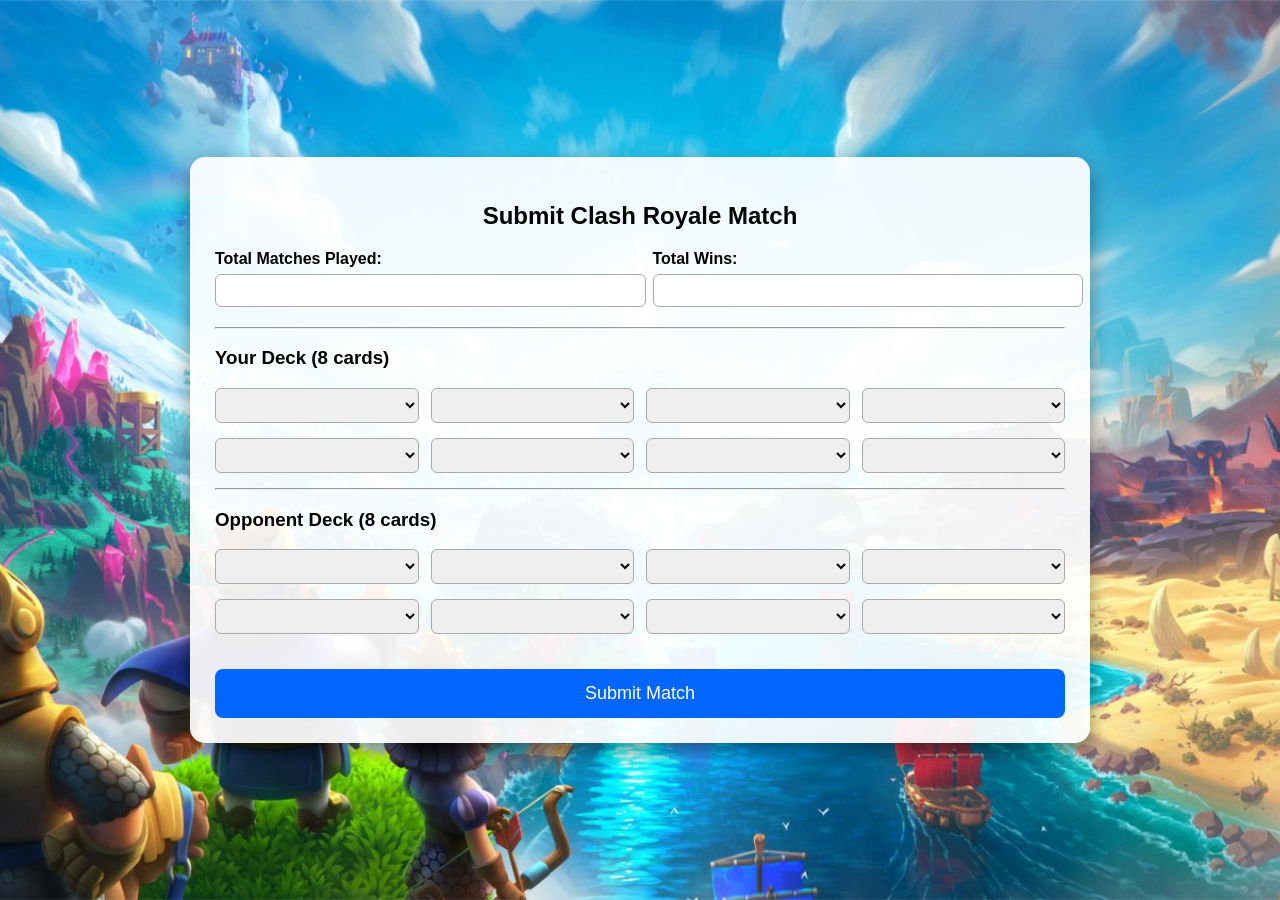
==== public/match.html @ ec216967 "Update HTML, APP.JS" ====
<!DOCTYPE html>
<html>
<head>
    <title>Clash Royale – Submit Match</title>
    <link rel="stylesheet" href="elegant-aero.css" />

    <style>
        html, body {
            height: 100%;
            margin: 0;
            overflow: hidden;
        }

        body {
            background-image: url("clash.jpg");
            background-size: cover;
            background-position: center;
            font-family: Arial, sans-serif;

            display: flex;
            flex-direction: column;
            align-items: center;
            justify-content: flex-start;
        }

        .container {
            width: 850px;
            background: rgba(255,255,255,0.92);
            padding: 25px;
            border-radius: 15px;
            margin: auto;
            box-shadow: 0 8px 20px rgba(0,0,0,0.4);
        }

        h2 {
            text-align: center;
            margin-bottom: 20px;
        }

        /* Matches / Wins side-by-side */
        .two-col {
            display: grid;
            grid-template-columns: 1fr 1fr;
            gap: 25px;
            margin-bottom: 20px;
        }

        .two-col input[type="number"] {
            width: 100%;
            padding: 8px;
            border-radius: 6px;
            border: 1px solid #aaa;
        }

        .two-col label {
            display: block;
            margin-bottom: 6px;
            font-weight: bold;
        }

        /* Deck card selects */
        .row {
            display: grid;
            grid-template-columns: repeat(4, 1fr);
            gap: 12px;
            margin-bottom: 15px;
        }

        select {
            width: 100%;
            padding: 8px;
            border-radius: 6px;
            border: 1px solid #aaa;
        }

        button {
            width: 100%;
            padding: 14px;
            margin-top: 20px;
            border: none;
            border-radius: 8px;
            font-size: 18px;
            background: #0066ff;
            color: white;
            cursor: pointer;
        }

        button:hover {
            background: #0044cc;
        }
    </style>
</head>

<body>

<div class="container elegant-aero">
    <h2>Submit Clash Royale Match</h2>

    <form action="/submit-match" method="GET">

        <!-- ⭐ MATCH STATS SIDE BY SIDE -->
        <div class="two-col">
            <div>
                <label>Total Matches Played:</label>
                <input type="number" name="matches" min="1" required>
            </div>

            <div>
                <label>Total Wins:</label>
                <input type="number" name="wins" min="0" required>
            </div>
        </div>

        <hr>

        <!-- PLAYER DECK -->
        <h3>Your Deck (8 cards)</h3>
        <div class="row">
            <select name="player1" class="playerCard"></select>
            <select name="player2" class="playerCard"></select>
            <select name="player3" class="playerCard"></select>
            <select name="player4" class="playerCard"></select>
        </div>
        <div class="row">
            <select name="player5" class="playerCard"></select>
            <select name="player6" class="playerCard"></select>
            <select name="player7" class="playerCard"></select>
            <select name="player8" class="playerCard"></select>
        </div>

        <hr>

        <!-- OPPONENT DECK -->
        <h3>Opponent Deck (8 cards)</h3>
        <div class="row">
            <select name="opp1" class="oppCard"></select>
            <select name="opp2" class="oppCard"></select>
            <select name="opp3" class="oppCard"></select>
            <select name="opp4" class="oppCard"></select>
        </div>
        <div class="row">
            <select name="opp5" class="oppCard"></select>
            <select name="opp6" class="oppCard"></select>
            <select name="opp7" class="oppCard"></select>
            <select name="opp8" class="oppCard"></select>
        </div>

        <button type="submit">Submit Match</button>

    </form>
</div>


<!-- ⭐ ONLY ONE COPY OF THE FULL CARD LIST -->
<template id="card-options">
    <option value="">-- Select Card --</option>

    <option value="26000000">Knight</option>
    <option value="26000001">Archers</option>
    <option value="26000002">Goblins</option>
    <option value="26000003">Giant</option>
    <option value="26000004">P.E.K.K.A</option>
    <option value="26000005">Minions</option>
    <option value="26000006">Balloon</option>
    <option value="26000007">Witch</option>
    <option value="26000008">Barbarians</option>
    <option value="26000009">Golem</option>
    <option value="26000010">Skeletons</option>
    <option value="26000011">Valkyrie</option>
    <option value="26000012">Skeleton Army</option>
    <option value="26000013">Bomber</option>
    <option value="26000014">Musketeer</option>
    <option value="26000015">Baby Dragon</option>
    <option value="26000016">Prince</option>
    <option value="26000017">Wizard</option>
    <option value="26000018">Mini P.E.K.K.A</option>
    <option value="26000019">Spear Goblins</option>
    <option value="26000020">Giant Skeleton</option>
    <option value="26000021">Hog Rider</option>
    <option value="26000022">Minion Horde</option>
    <option value="26000023">Ice Wizard</option>
    <option value="26000024">Royal Giant</option>
    <option value="26000025">Guards</option>
    <option value="26000026">Princess</option>
    <option value="26000027">Dark Prince</option>
    <option value="26000028">Three Musketeers</option>
    <option value="26000029">Lava Hound</option>
    <option value="26000030">Ice Spirit</option>
    <option value="26000031">Fire Spirits</option>
    <option value="26000032">Miner</option>
    <option value="26000033">Sparky</option>
    <option value="26000034">Bowler</option>
    <option value="26000035">Lumberjack</option>
    <option value="26000036">Battle Ram</option>
    <option value="26000037">Inferno Dragon</option>
    <option value="26000038">Ice Golem</option>
    <option value="26000039">Mega Minion</option>
    <option value="26000040">Dart Goblin</option>
    <option value="26000041">Goblin Gang</option>
    <option value="26000042">Electro Wizard</option>
    <option value="26000043">Elite Barbarians</option>
    <option value="26000044">Hunter</option>
    <option value="26000045">Executioner</option>
    <option value="26000046">Bandit</option>
    <option value="26000047">Royal Recruits</option>
    <option value="26000048">Night Witch</option>
    <option value="26000049">Bats</option>
    <option value="26000050">Royal Ghost</option>
    <option value="26000051">Ram Rider</option>
    <option value="26000052">Zappies</option>
    <option value="26000053">Rascals</option>
    <option value="26000054">Cannon Cart</option>
    <option value="26000055">Mega Knight</option>
    <option value="26000056">Skeleton Barrel</option>
    <option value="26000057">Flying Machine</option>
    <option value="26000058">Wall Breakers</option>
    <option value="26000059">Royal Hogs</option>
    <option value="26000060">Goblin Giant</option>
    <option value="26000061">Fisherman</option>
    <option value="26000062">Magic Archer</option>
    <option value="26000063">Electro Dragon</option>
    <option value="26000064">Firecracker</option>
    <option value="26000065">Elixir Golem</option>
    <option value="26000066">Battle Healer</option>
    <option value="26000067">Skeleton Dragons</option>
    <option value="26000068">Mother Witch</option>
    <option value="26000069">Electro Spirit</option>
    <option value="26000070">Electro Giant</option>
    <option value="26000071">Golden Knight</option>
    <option value="26000072">Archer Queen</option>
    <option value="26000073">Skeleton King</option>
    <option value="26000074">Mighty Miner</option>
    <option value="26000075">Monk</option>
    <option value="26000076">Phoenix</option>
    <option value="26000077">Little Prince</option>
    <option value="26000078">Goblin Shaman</option>

    <option value="27000000">Cannon</option>
    <option value="27000001">Goblin Hut</option>
    <option value="27000002">Mortar</option>
    <option value="27000003">Inferno Tower</option>
    <option value="27000004">Bomb Tower</option>
    <option value="27000005">Barbarian Hut</option>
    <option value="27000006">Tesla</option>
    <option value="27000007">Elixir Collector</option>
    <option value="27000008">X-Bow</option>
    <option value="27000009">Tombstone</option>
    <option value="27000010">Furnace</option>
    <option value="27000011">Goblin Cage</option>

    <option value="28000000">Fireball</option>
    <option value="28000001">Arrows</option>
    <option value="28000002">Rage</option>
    <option value="28000003">Rocket</option>
    <option value="28000004">Goblin Barrel</option>
    <option value="28000005">Freeze</option>
    <option value="28000006">Mirror</option>
    <option value="28000007">Lightning</option>
    <option value="28000008">Zap</option>
    <option value="28000009">Poison</option>
    <option value="28000010">Graveyard</option>
    <option value="28000011">The Log</option>
    <option value="28000012">Tornado</option>
    <option value="28000013">Clone</option>
    <option value="28000014">Earthquake</option>
    <option value="28000015">Barbarian Barrel</option>
    <option value="28000016">Heal Spirit</option>
    <option value="28000017">Giant Snowball</option>
    <option value="28000018">Royal Delivery</option>
</template>


<script>
    document.querySelector("form").addEventListener("submit", function (e) {

        const matches = Number(document.querySelector("input[name='matches']").value);
        const wins = Number(document.querySelector("input[name='wins']").value);

        if (matches < 0 || wins < 0) {
            alert("Matches and wins cannot be negative.");
            e.preventDefault();
            return false;
        }

        if (matches === 0) {
            alert("Total matches must be greater than zero.");
            e.preventDefault();
            return false;
        }

        if (wins > matches) {
            alert("Wins cannot be greater than matches.");
            e.preventDefault();
            return false;
        }

        const selects = Array.from(document.querySelectorAll("select"));
        const missing = selects.some(sel => sel.value === "" || sel.value === "0");

        if (missing) {
            alert("All 16 card slots must be filled before submitting the match.");
            e.preventDefault();
            return false;
        }

    });

    const url = new URL(window.location.href);
    if (url.searchParams.get("success") === "1") {
        alert("Match successfully submitted!");
    }
</script>

</body>
</html>
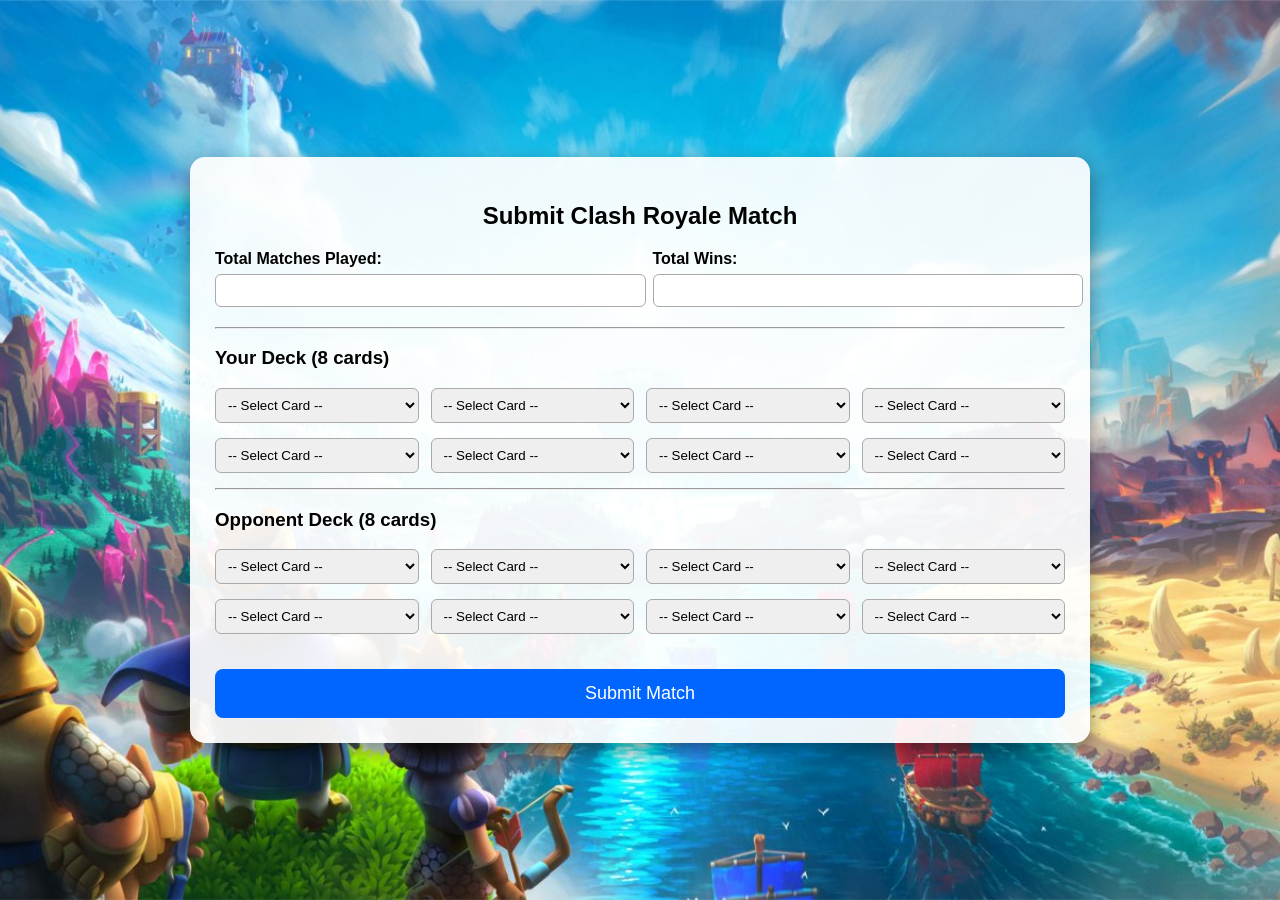
==== commit 928388eb: "Final Project Complete" ====
--- a/public/match.html
+++ b/public/match.html
@@ -269,47 +269,79 @@
     <option value="28000018">Royal Delivery</option>
 </template>
 
-
 <script>
-    document.querySelector("form").addEventListener("submit", function (e) {
-
-        const matches = Number(document.querySelector("input[name='matches']").value);
-        const wins = Number(document.querySelector("input[name='wins']").value);
-
-        if (matches < 0 || wins < 0) {
-            alert("Matches and wins cannot be negative.");
-            e.preventDefault();
-            return false;
-        }
-
-        if (matches === 0) {
-            alert("Total matches must be greater than zero.");
-            e.preventDefault();
-            return false;
-        }
-
-        if (wins > matches) {
-            alert("Wins cannot be greater than matches.");
-            e.preventDefault();
-            return false;
-        }
-
-        const selects = Array.from(document.querySelectorAll("select"));
-        const missing = selects.some(sel => sel.value === "" || sel.value === "0");
-
-        if (missing) {
-            alert("All 16 card slots must be filled before submitting the match.");
-            e.preventDefault();
-            return false;
-        }
-
-    });
-
-    const url = new URL(window.location.href);
-    if (url.searchParams.get("success") === "1") {
-        alert("Match successfully submitted!");
-    }
+    window.onload = function () {
+
+        // Populate selects once
+        const template = document.getElementById("card-options");
+        const optionsHTML = template.innerHTML;
+
+        document.querySelectorAll("select").forEach(sel => {
+            sel.innerHTML = optionsHTML;
+        });
+
+        // Form validation
+        document.querySelector("form").addEventListener("submit", function (e) {
+
+            const matches = Number(document.querySelector("input[name='matches']").value);
+            const wins = Number(document.querySelector("input[name='wins']").value);
+
+            if (matches < 0 || wins < 0) {
+                alert("Matches and wins cannot be negative.");
+                e.preventDefault();
+                return false;
+            }
+
+            if (matches === 0) {
+                alert("Total matches must be greater than zero.");
+                e.preventDefault();
+                return false;
+            }
+
+            if (wins > matches) {
+                alert("Wins cannot be greater than matches.");
+                e.preventDefault();
+                return false;
+            }
+
+            const selects = Array.from(document.querySelectorAll("select"));
+            const missing = selects.some(sel => sel.value === "" || sel.value === "0");
+
+            if (missing) {
+                alert("All 16 card slots must be filled before submitting the match.");
+                e.preventDefault();
+                return false;
+            }
+
+            // ----------- DUPLICATE CHECKING -----------
+            const playerCards = Array.from(document.querySelectorAll(".playerCard")).map(s => s.value);
+            const oppCards = Array.from(document.querySelectorAll(".oppCard")).map(s => s.value);
+
+            const hasDuplicates = arr => new Set(arr).size !== arr.length;
+
+            if (hasDuplicates(playerCards)) {
+                alert("Your deck contains duplicates. Each player must have 8 unique cards.");
+                e.preventDefault();
+                return false;
+            }
+
+            if (hasDuplicates(oppCards)) {
+                alert("Opponent deck contains duplicates. Each player must have 8 unique cards.");
+                e.preventDefault();
+                return false;
+            }
+            // -------------------------------------------
+
+        });
+
+        // Success message
+        const url = new URL(window.location.href);
+        if (url.searchParams.get("success") === "1") {
+            alert("Match successfully submitted!");
+        }
+    };
 </script>
+
 
 </body>
 </html>
